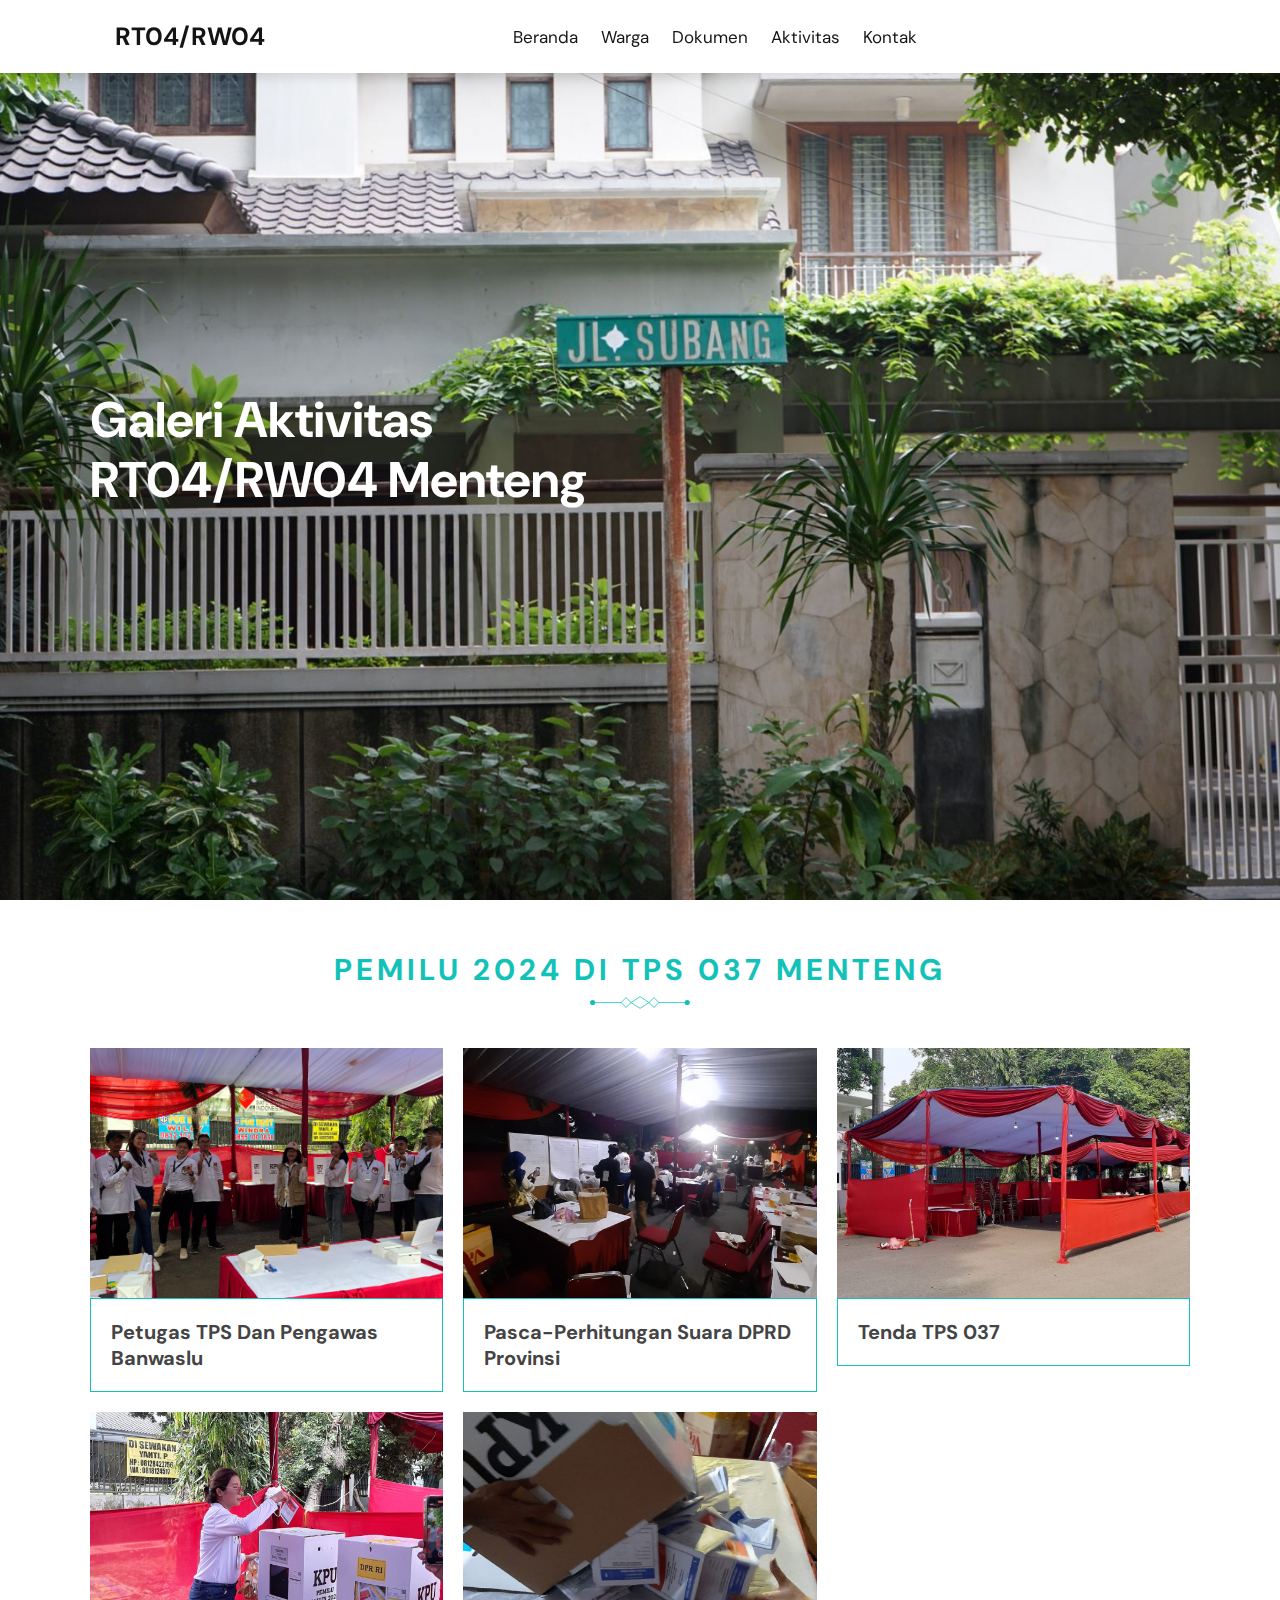
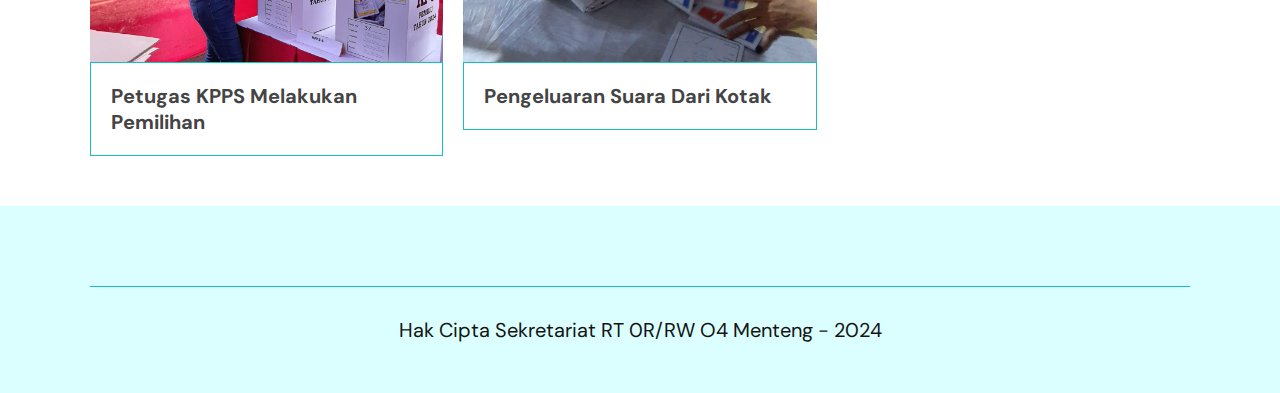
==== Aktivitas.html @ 9d1a93c8 "first commit" ====
<!DOCTYPE html>
<html lang="en">
<head>
    <meta charset="UTF-8">
    <meta http-equiv="X-UA-Compatible" content="IE=edge">
    <meta name="viewport" content="width=device-width, initial-scale=1.0">
    <title>Document</title>
    <!-- font awesome cdn link  -->
    <link rel="stylesheet" href="https://cdnjs.cloudflare.com/ajax/libs/font-awesome/5.15.4/css/all.min.css">

    <link rel="stylesheet" href="https://unpkg.com/swiper/swiper-bundle.min.css" />
    <!-- custom css link -->
    <link rel="stylesheet" href="css/Aktivitas.css">

</head>
<body>
    
    <!-- header section starts -->

    <header class="header">

        <a href="#" class="logo">RT04/RW04</a>

        <nav class="navbar">
            <a href="index.html" class="hover-underline">Beranda</a>
            <a href="Warga.html" class="hover-underline">Warga</a>
            <a href="Dokumen.html" class="hover-underline">Dokumen</a>
            <a href="Aktivitas.html" class="hover-underline">Aktivitas</a>
            <a href="Kontak.html" class="hover-underline">Kontak</a>
        </nav>

        <div class="icons">
            <!-- <div id="login-btn" class="fas fa-user"></div> -->
            <div id="menu-btn" class="fas fa-bars"></div>
        </div>

        <!-- login form -->

        <!-- <form action="" class="login-form">
            <h3>login form</h3>
            <input type="email" placeholder="enter your email" class="box">
            <input type="password" placeholder="enter your password" class="box">
            <div class="remember">
                <input type="checkbox" name="" id="remember">
                <label for="remember-me">remember me</label>
            </div>
            <a href="#" class="btn">
                <span class="text text-1">login now</span>
                <span class="text text-2" aria-hidden="true">login now</span>
            </a>
        </form> -->

    </header>

    <!-- header section ends -->

    <!-- home section starts-->

    <section class="home" id="home">

        <div class="content">
            <h3>Galeri Aktivitas RT04/RW04 Menteng</h3>
            <!-- <p>Selamat datang di Website Resmi RT 04/RW 04, Kelurahan Menteng, Kecamatan Menteng, Jakarta Pusat.</p> -->
            <!-- <a href="#" class="btn">
                <span class="text text-1">learn more</span>
                <span class="text text-2" aria-hidden="true">learn more</span>
            </a>     -->
        </div>

    </section>

    <!-- home section ends -->

    <!-- about section starts -->

    <!-- <section class="about" id="about">

        <h1 class="heading">Pemilu 2024 di TPS 037 Menteng</h1>

        <div class="container">

            <figure class="about-image">
                <img src="images/Pemilu2.jpg" alt="" height="500" width="100">
                <img src="images/fotopemilu2024-2.jpg" alt="" height="500"  >
            </figure>



            <div class="about-content">
                <img src="images/fotopemilu2024-3.jpg" alt="" height="500">
                <img src="images/fotopemilu2024.jpg" alt="" height="500">
            </div>

        </div>

    </section> -->

    <!-- about section ends -->

    <!-- subjects section starts -->

    <!-- <section class="subjects">

        <h1 class="heading">our popular subjects</h1>

        <div class="box-container">

            <div class="box">
                <img src="images/subject-1.png" alt="">
                <h3>development</h3>
                <p>fun & challenging</p>
            </div>

            <div class="box">
                <img src="images/subject-2.png" alt="">
                <h3>mathematics</h3>
                <p>fun & challenging</p>
            </div>

            <div class="box">
                <img src="images/subject-3.png" alt="">
                <h3>graphic designing</h3>
                <p>fun & challenging</p>
            </div>

            <div class="box">
                <img src="images/subject-4.png" alt="">
                <h3>engineering</h3>
                <p>fun & challenging</p>
            </div>

        </div>

    </section> -->

    <!-- subject section ends -->

    <!-- courses section starts -->

    <section class="courses" id="courses">

        <h1 class="heading">Pemilu 2024 di TPS 037 Menteng</h1>

        <div class="box-container">

            <div class="box">
                <div class="image shine">
                    <img src="images/Pemilu2.jpg" alt="">
                    <!-- <h3>basic</h3> -->
                </div>
                <div class="content">
                    <!-- <h4>$49.99</h4>
                    <p>updated 25/09/2021</p> -->
                    <h3>Petugas TPS dan Pengawas Banwaslu</h3>
                    <!-- <div class="stars">
                        <i class="fas fa-star"></i>
                        <i class="fas fa-star"></i>
                        <i class="fas fa-star"></i>
                        <i class="fas fa-star"></i>
                        <i class="fas fa-star-half-alt"></i>
                        <span>(785)</span>
                    </div> -->
                    <!-- <div class="icons">
                        <span><i class="far fa-bookmark"></i> 15 lessons</span>
                        <span><i class="far fa-clock"></i> 8h 25m 9s</span>
                    </div> -->
                </div>
            </div>

            <div class="box">
                <div class="image shine">
                    <img src="images/fotopemilu2024-3.jpg" alt="">
                    <!-- <h3>basic</h3> -->
                </div>
                <div class="content">
                    <!-- <h4>$49.99</h4>
                    <p>updated 25/09/2021</p> -->
                    <h3>Pasca-Perhitungan Suara DPRD Provinsi</h3>
                    <!-- <div class="stars">
                        <i class="fas fa-star"></i>
                        <i class="fas fa-star"></i>
                        <i class="fas fa-star"></i>
                        <i class="fas fa-star"></i>
                        <i class="fas fa-star-half-alt"></i>
                        <span>(785)</span>
                    </div> -->
                    <!-- <div class="icons">
                        <span><i class="far fa-bookmark"></i> 15 lessons</span>
                        <span><i class="far fa-clock"></i> 8h 25m 9s</span>
                    </div> -->
                </div>
            </div>

            <div class="box">
                <div class="image shine">
                    <img src="images/fotopemilu2024-2.jpg" alt="">
                    <!-- <h3>basic</h3> -->
                </div>
                <div class="content">
                    <!-- <h4>$49.99</h4>
                    <p>updated 25/09/2021</p> -->
                    <h3>Tenda TPS 037</h3>
                    <!-- <div class="stars">
                        <i class="fas fa-star"></i>
                        <i class="fas fa-star"></i>
                        <i class="fas fa-star"></i>
                        <i class="fas fa-star"></i>
                        <i class="fas fa-star-half-alt"></i>
                        <span>(785)</span>
                    </div>
                    <div class="icons">
                        <span><i class="far fa-bookmark"></i> 15 lessons</span>
                        <span><i class="far fa-clock"></i> 8h 25m 9s</span>
                    </div> -->
                </div>
            </div>

            <div class="box">
                <div class="image shine">
                    <img src="images/fotopemilu2024.jpg" alt="">
                    <!-- <h3>basic</h3> -->
                </div>
                <div class="content">
                    <!-- <h4>$49.99</h4>
                    <p>updated 25/09/2021</p> -->
                    <h3>Petugas KPPS melakukan pemilihan</h3>
                    <!-- <div class="stars">
                        <i class="fas fa-star"></i>
                        <i class="fas fa-star"></i>
                        <i class="fas fa-star"></i>
                        <i class="fas fa-star"></i>
                        <i class="fas fa-star-half-alt"></i>
                        <span>(785)</span>
                    </div>
                    <div class="icons">
                        <span><i class="far fa-bookmark"></i> 15 lessons</span>
                        <span><i class="far fa-clock"></i> 8h 25m 9s</span>
                    </div> -->
                </div>
            </div>

            <div class="box">
                <div class="image shine">
                    <img src="images/fotopemilu2024-4.jpg" alt="">
                    <!-- <h3>basic</h3> -->
                </div>
                <div class="content">
                    <!-- <h4>$49.99</h4>
                    <p>updated 25/09/2021</p> -->
                    <h3>Pengeluaran suara dari kotak</h3>
                    <!-- <div class="stars">
                        <i class="fas fa-star"></i>
                        <i class="fas fa-star"></i>
                        <i class="fas fa-star"></i>
                        <i class="fas fa-star"></i>
                        <i class="fas fa-star-half-alt"></i>
                        <span>(785)</span>
                    </div>
                    <div class="icons">
                        <span><i class="far fa-bookmark"></i> 15 lessons</span>
                        <span><i class="far fa-clock"></i> 8h 25m 9s</span>
                    </div> -->
                </div>
            </div>

            <!-- <div class="box">
                <div class="image shine">
                    <img src="images/course-6.jpg" alt="">
                    <h3>basic</h3>
                </div>
                <div class="content">
                    <h4>$49.99</h4>
                    <p>updated 25/09/2021</p>
                    <h3>frontend development</h3>
                    <div class="stars">
                        <i class="fas fa-star"></i>
                        <i class="fas fa-star"></i>
                        <i class="fas fa-star"></i>
                        <i class="fas fa-star"></i>
                        <i class="fas fa-star-half-alt"></i>
                        <span>(785)</span>
                    </div>
                    <div class="icons">
                        <span><i class="far fa-bookmark"></i> 15 lessons</span>
                        <span><i class="far fa-clock"></i> 8h 25m 9s</span>
                    </div>
                </div>
            </div> -->

        </div>

    </section>

    <!-- courses section ends -->

    <!-- teacher section starts -->

    <!-- <section class="teacher" id="teacher">

        <h1 class="heading">our expert teacher</h1>

        <div class="box-container">

            <div class="box">
                <div class="image">
                    <img src="images/teacher-1.png" alt="">
                    <div class="share">
                        <a href="#" class="fab fa-facebook-f"></a>
                        <a href="#" class="fab fa-twitter"></a>
                        <a href="#" class="fab fa-instagram"></a>
                    </div>
                </div>
                <div class="content">
                    <h3>john deo</h3>
                    <span>instructor</span>
                </div>
            </div>

            <div class="box">
                <div class="image">
                    <img src="images/teacher-2.png" alt="">
                    <div class="share">
                        <a href="#" class="fab fa-facebook-f"></a>
                        <a href="#" class="fab fa-twitter"></a>
                        <a href="#" class="fab fa-instagram"></a>
                    </div>
                </div>
                <div class="content">
                    <h3>john deo</h3>
                    <span>instructor</span>
                </div>
            </div>

            <div class="box">
                <div class="image">
                    <img src="images/teacher-3.png" alt="">
                    <div class="share">
                        <a href="#" class="fab fa-facebook-f"></a>
                        <a href="#" class="fab fa-twitter"></a>
                        <a href="#" class="fab fa-instagram"></a>
                    </div>
                </div>
                <div class="content">
                    <h3>john deo</h3>
                    <span>instructor</span>
                </div>
            </div>

            <div class="box">
                <div class="image">
                    <img src="images/teacher-4.png" alt="">
                    <div class="share">
                        <a href="#" class="fab fa-facebook-f"></a>
                        <a href="#" class="fab fa-twitter"></a>
                        <a href="#" class="fab fa-instagram"></a>
                    </div>
                </div>
                <div class="content">
                    <h3>john deo</h3>
                    <span>instructor</span>
                </div>
            </div>

        </div>

    </section> -->

    <!-- teacher section ends -->

    <!-- review section starts -->

    <!-- <section class="review" id="review">

        <h1 class="heading">our students review</h1>

        <div class="swiper review-slider">

            <div class="swiper-wrapper">

                <div class="swiper-slide slide">
                    <p>Lorem ipsum dolor sit amet, consectetur adipisicing elit. Praesentium laudantium distinctio dolore molestias facilis velit pariatur maiores debitis inventore.</p>
                    <div class="wrapper">
                        <div class="separator"></div>
                        <div class="separator"></div>
                        <div class="separator"></div>
                        <div class="separator"></div>
                        <div class="separator"></div>
                    </div>
                    <i class="fas fa-quote-right"></i>
                    <div class="user">
                        <img src="images/review-1.png" alt="">
                        <div class="user-info">
                            <h3>john deo</h3>
                            <div class="stars">
                                <i class="fas fa-star"></i>
                                <i class="fas fa-star"></i>
                                <i class="fas fa-star"></i>
                                <i class="fas fa-star"></i>
                                <i class="fas fa-star-half-alt"></i>
                            </div>
                        </div>
                    </div>
                </div>

                <div class="swiper-slide slide">
                    <p>Lorem ipsum dolor sit amet, consectetur adipisicing elit. Praesentium laudantium distinctio dolore molestias facilis velit pariatur maiores debitis inventore.</p>
                    <div class="wrapper">
                        <div class="separator"></div>
                        <div class="separator"></div>
                        <div class="separator"></div>
                        <div class="separator"></div>
                        <div class="separator"></div>
                    </div>
                    <i class="fas fa-quote-right"></i>
                    <div class="user">
                        <img src="images/review-2.png" alt="">
                        <div class="user-info">
                            <h3>john deo</h3>
                            <div class="stars">
                                <i class="fas fa-star"></i>
                                <i class="fas fa-star"></i>
                                <i class="fas fa-star"></i>
                                <i class="fas fa-star"></i>
                                <i class="fas fa-star-half-alt"></i>
                            </div>
                        </div>
                    </div>
                </div>

                <div class="swiper-slide slide">
                    <p>Lorem ipsum dolor sit amet, consectetur adipisicing elit. Praesentium laudantium distinctio dolore molestias facilis velit pariatur maiores debitis inventore.</p>
                    <div class="wrapper">
                        <div class="separator"></div>
                        <div class="separator"></div>
                        <div class="separator"></div>
                        <div class="separator"></div>
                        <div class="separator"></div>
                    </div>
                    <i class="fas fa-quote-right"></i>
                    <div class="user">
                        <img src="images/review-3.png" alt="">
                        <div class="user-info">
                            <h3>john deo</h3>
                            <div class="stars">
                                <i class="fas fa-star"></i>
                                <i class="fas fa-star"></i>
                                <i class="fas fa-star"></i>
                                <i class="fas fa-star"></i>
                                <i class="fas fa-star-half-alt"></i>
                            </div>
                        </div>
                    </div>
                </div>

                <div class="swiper-slide slide">
                    <p>Lorem ipsum dolor sit amet, consectetur adipisicing elit. Praesentium laudantium distinctio dolore molestias facilis velit pariatur maiores debitis inventore.</p>
                    <div class="wrapper">
                        <div class="separator"></div>
                        <div class="separator"></div>
                        <div class="separator"></div>
                        <div class="separator"></div>
                        <div class="separator"></div>
                    </div>
                    <i class="fas fa-quote-right"></i>
                    <div class="user">
                        <img src="images/review-4.png" alt="">
                        <div class="user-info">
                            <h3>john deo</h3>
                            <div class="stars">
                                <i class="fas fa-star"></i>
                                <i class="fas fa-star"></i>
                                <i class="fas fa-star"></i>
                                <i class="fas fa-star"></i>
                                <i class="fas fa-star-half-alt"></i>
                            </div>
                        </div>
                    </div>
                </div>

                <div class="swiper-slide slide">
                    <p>Lorem ipsum dolor sit amet, consectetur adipisicing elit. Praesentium laudantium distinctio dolore molestias facilis velit pariatur maiores debitis inventore.</p>
                    <div class="wrapper">
                        <div class="separator"></div>
                        <div class="separator"></div>
                        <div class="separator"></div>
                        <div class="separator"></div>
                        <div class="separator"></div>
                    </div>
                    <i class="fas fa-quote-right"></i>
                    <div class="user">
                        <img src="images/review-5.png" alt="">
                        <div class="user-info">
                            <h3>john deo</h3>
                            <div class="stars">
                                <i class="fas fa-star"></i>
                                <i class="fas fa-star"></i>
                                <i class="fas fa-star"></i>
                                <i class="fas fa-star"></i>
                                <i class="fas fa-star-half-alt"></i>
                            </div>
                        </div>
                    </div>
                </div>

                <div class="swiper-slide slide">
                    <p>Lorem ipsum dolor sit amet, consectetur adipisicing elit. Praesentium laudantium distinctio dolore molestias facilis velit pariatur maiores debitis inventore.</p>
                    <div class="wrapper">
                        <div class="separator"></div>
                        <div class="separator"></div>
                        <div class="separator"></div>
                        <div class="separator"></div>
                        <div class="separator"></div>
                    </div>
                    <i class="fas fa-quote-right"></i>
                    <div class="user">
                        <img src="images/review-6.png" alt="">
                        <div class="user-info">
                            <h3>john deo</h3>
                            <div class="stars">
                                <i class="fas fa-star"></i>
                                <i class="fas fa-star"></i>
                                <i class="fas fa-star"></i>
                                <i class="fas fa-star"></i>
                                <i class="fas fa-star-half-alt"></i>
                            </div>
                        </div>
                    </div>
                </div>

            </div>

        </div>

    </section> -->

    <!-- review section ends -->

    <!-- blog section starts -->

    <!-- <section class="blog" id="blog">

        <h1 class="heading">our blogs</h1>

        <div class="box-container">

            <div class="box">
                <div class="image shine">
                    <img src="images/blog-1.jpg" alt="">
                    <h3>09 dec 2022</h3>
                </div>
                <div class="content">
                    <div class="icons">
                        <a href="#"><i class="fas fa-user"></i>by admin</a>
                    </div>
                    <h3>we have best courses for you</h3>
                    <p>Lorem ipsum dolor sit amet consectetur adipisicing elit. Totam explicabo minus.</p>
                    <a href="#" class="btn">
                        <span class="text text-1">read more</span>
                        <span class="text text-2" aria-hidden="true">read more</span>
                    </a>
                </div>
            </div>

            <div class="box">
                <div class="image shine">
                    <img src="images/blog-2.jpg" alt="">
                    <h3>09 dec 2022</h3>
                </div>
                <div class="content">
                    <div class="icons">
                        <a href="#"><i class="fas fa-user"></i>by admin</a>
                    </div>
                    <h3>we have best courses for you</h3>
                    <p>Lorem ipsum dolor sit amet consectetur adipisicing elit. Totam explicabo minus.</p>
                    <a href="#" class="btn">
                        <span class="text text-1">read more</span>
                        <span class="text text-2" aria-hidden="true">read more</span>
                    </a>
                </div>
            </div>

            <div class="box">
                <div class="image shine">
                    <img src="images/blog-3.jpg" alt="">
                    <h3>09 dec 2022</h3>
                </div>
                <div class="content">
                    <div class="icons">
                        <a href="#"><i class="fas fa-user"></i>by admin</a>
                    </div>
                    <h3>we have best courses for you</h3>
                    <p>Lorem ipsum dolor sit amet consectetur adipisicing elit. Totam explicabo minus.</p>
                    <a href="#" class="btn">
                        <span class="text text-1">read more</span>
                        <span class="text text-2" aria-hidden="true">read more</span>
                    </a>
                </div>
            </div>

        </div>

    </section> -->

    <!-- blog section ends -->

    <!-- contact section starts -->

    <!-- <section class="contact" id="contact">

        <h1 class="heading">contact us</h1>

        <div class="row">
            <div class="image">
                <img src="images/contact.png" alt="">
            </div>
            <form action="">
                <h3>send us a message</h3>
                <input type="text" placeholder="name" class="box">
                <input type="email" placeholder="email" class="box">
                <input type="number" placeholder="phone number" class="box">
                <textarea placeholder="message" class="box" cols="30" rows="10"></textarea>
                <a href="#" class="btn">
                    <span class="text text-1">send message</span>
                    <span class="text text-2" aria-hidden="true">send message</span>
                </a>
            </form>
        </div>

    </section> -->

    <!-- contact section ends -->

    <!-- footer section stars -->

    <section class="footer">

        <!-- <div class="box-container">

            <div class="box">
                <h3>find us here</h3>
                <p>Lorem, ipsum dolor sit amet consectetur adipisicing elit. Illum beatae.</p>
                <div class="share">
                    <a href="#" class="fab fa-facebook-f"></a>
                    <a href="#" class="fab fa-twitter"></a>
                    <a href="#" class="fab fa-instagram"></a>
                    <a href="#" class="fab fa-linkedin"></a>
                </div>
            </div>

            <div class="box">
                <h3>contact us</h3>
                <p>+1234 587 1478</p>
                <a href="#" class="link">ninjashub4@gmail.com</a>
            </div>

            <div class="box">
                <h3>localization</h3>
                <p>230 points of the pines <br>
                colorado springs <br>
                united states</p>
            </div>

        </div> -->
        <div class="credit">Hak Cipta Sekretariat RT 0R/RW O4 Menteng - 2024</div>
    </section>

    <!-- footer section ends -->












    <script src="https://unpkg.com/swiper/swiper-bundle.min.js"></script>
    <!-- custom js -->
    <script src="js/script.js"></script>
</body>
</html>
---- css/Aktivitas.css ----
@import url("https://fonts.googleapis.com/css2?family=DM+Sans:wght@400;700&family=Forum&display=swap");

:root{
  --primary-color: #12c2b9;
  --secondary: #dbfffe;
  --black: #141414;
  --white: #fff;
  --box-shadow: 0 .5rem 1rem rgba(0, 0, 0, 0.1);
}

*{
  font-family: 'DM Sans', sans-serif;
  margin: 0; padding: 0;
  box-sizing: border-box;
  outline: none; border: none;
  text-decoration: none;
  text-transform: capitalize;
  transition: all .2s linear;
}

html{
  font-size: 62.5%;
  overflow-x: hidden;
  scroll-padding-top: 9rem;
  scroll-behavior: smooth;
}

html::-webkit-scrollbar{
  width: 1rem;
}

html::-webkit-scrollbar-track{
  background: transparent;
}

html::-webkit-scrollbar-thumb{
  background: var(--primary-color);
}

section{
  padding: 5rem 7%;
}

.heading{
  position: relative;
  color: var(--primary-color);
  font-size: 3rem;
  font-weight: 700;
  text-transform: uppercase;
  letter-spacing: .4rem;
  text-align: center;
  margin-bottom: 3rem;
}

.heading::after{
  content: url('../images/separator.svg');
  display: block;
  width: 10rem;
  margin-inline: auto;
  margin-top: -1rem;
}

.btn{
  position: relative;
  display: inline-block;
  margin-top: 1rem;
  color: var(--primary-color);
  font-size: 1.4rem;
  font-weight: 700;
  text-transform: uppercase;
  max-width: max-content;
  border: .1rem solid var(--primary-color);
  background: var(--secondary);
  padding: 1.2rem 4.5rem;
  overflow: hidden;
  z-index: 1;
  border-radius: .5rem;
}

.btn::before{
  content: "";
  position: absolute;
  bottom: 100%; left: 50%;
  transform: translateX(-50%);
  width: 200%; height: 200%;
  border-radius: 50%;
  background-color: var(--primary-color);
  transition: 500ms ease;
  z-index: -1;
}

.btn .text{
  transition: 250ms ease;
}

.btn .text-2{
  position: absolute;
  top: 100%; left: 50%;
  transform: translateX(-50%);
  min-width: max-content;
  color: var(--secondary);
}

.btn:is(:hover, :focus-visible)::before{
  bottom: -50%;
}

.btn:is(:hover, :focus-visible) .text-1{
  transform: translateY(-4rem);
}

.btn:is(:hover, :focus-visible) .text-2{
  top: 50%;
  transform: translate(-50%, -50%);
}

.shine{
  position: relative;
}

.shine::after{
  content: "";
  position: absolute;
  top: 0; left: 0; 
  width: 50%;
  height: 100%;
  background-image: linear-gradient(to right, transparent 0%, #fff6 100%);
  transform: skewX(-0.08turn) translateX(-180%);
}

.shine:is(:hover, :focus-within)::after{
  transform: skewX(-0.08turn) translateX(275%);
  transition: 1000ms ease;
}

/* header */

.header{
  position: fixed;
  top: 0; left: 0; right: 0;
  z-index: 1000;
  background: var(--white);
  box-shadow: var(--box-shadow);
  display: flex;
  justify-content: space-between;
  align-items: center;
  padding: 2rem 9%;
}

.header .logo{
  font-size: 2.5rem;
  font-weight: bolder;
  color: var(--black);
}

.header .logo i{
  color: var(--primary-color);
  padding-right: .5rem;
}

.header .navbar a{
  font-size: 1.7rem;
  color: var(--black);
  margin: 0 1rem;
  padding-block: 1rem;
}

.header .navbar a:hover{
  color: var(--primary-color);
}

.header .navbar .hover-underline{
  position: relative;
  max-width: max-content;
}

.header .navbar .hover-underline::after{
  content: '';
  position: absolute;
  left: 0; bottom: 0;
  width: 100%;
  height: .5rem;
  border-block: .1rem solid var(--primary-color);
  transform: scaleX(0.2);
  opacity: 0;
  transition: 500ms ease;
}

.header .navbar .hover-underline:is(:hover, :focus-visible)::after{
  transform: scaleX(1);
  opacity: 1;
}

.header .icons div{
  font-size: 2.5rem;
  margin-left: 1.7rem;
  color: var(--black);
  cursor: pointer;
}

.header .icons div:hover{
  color: var(--primary-color);
}

#menu-btn{
  display: none;
}

.header .login-form{
  position: absolute;
  top: 115%; right: -105%;
  background: var(--white);
  box-shadow: .5rem;
  width: 35rem;
  box-shadow: var(--box-shadow);
  padding: 2rem;
}

.header .login-form.active{
  right: 2rem;
  transition: .4s linear;
}

.header .login-form h3{
  font-size: 2.2rem;
  color: var(--black);
  text-align: center;
  margin-bottom: .7rem;
}

.header .login-form .box{
  font-size: 1.5rem;
  margin: .7rem 0;
  border: .1rem solid rgba(0, 0, 0, 0.1);
  padding: 1rem 1.2rem;
  color: var(--black);
  text-transform: none;
  width: 100%;
}

.header .login-form .remember{
  display: flex;
  align-items: center;
  gap: .5rem;
  margin: .7rem 0;
}

.header .login-form .remember label{
  font-size: 1.5rem;
  color: var(--black);
  cursor: pointer;
}

/* home */

.home{
  min-height: 100vh;
  display: flex;
  align-items: center;
  background: url(../images/Fotosubang4.jpg) no-repeat;
  background-size: cover;
  background-position: center;
}

.home .content{
  max-width: 50rem;
}

.home .content h3{
  font-size: 5rem;
  color: var(--white);
  line-height: 1.2;
}

.home .content p{
  font-size: 1.5rem;
  line-height: 2;
  color: var(--white);
  padding: 1rem 0;
}

/* ends */

/* about */

.about .container{
  display: flex;
  flex-wrap: wrap;
}

.about .container .about-image{
  position: relative;
  flex: 1 1 40rem;
}

.about .container .about-image img{
  width: 80%;
}

.about .container .about-image .about-img{
  position: absolute;
  bottom: -10rem;
  right: -1rem;
  width: 25rem;
  padding-block: 5rem;
}

.about .container .about-content{
  flex: 1 1 50rem;
  padding-left: 6rem;
  padding-top: 8rem;
}

.about .container .about-content h3{
  font-size: 3rem;
  color: var(--primary-color);
}

.about .container .about-content p{
  font-size: 1.6rem;
  color: #444;
  padding: 1rem 0;
  line-height: 1.8;
}

/* ends */

/* subjects */

.subjects .box-container{
  display: grid;
  grid-template-columns: repeat(auto-fit, minmax(25rem, 1fr));
  gap: 2rem;
}

.subjects .box-container .box{
  padding: 3rem 2rem;
  text-align: center;
  border: .1rem solid var(--primary-color);
  background: var(--secondary);
  cursor: pointer;
}

.subjects .box-container .box:hover{
  background: var(--primary-color);
}

.subjects .box-container .box img{
  height: 10rem;
  margin-bottom: .7rem;
}

.subjects .box-container .box h3{
  font-size: 1.7rem;
  color: #444;
  padding: .5rem 0;
  text-transform: capitalize;
}

.subjects .box-container .box:hover h3{
  color: #fff;
}

.subjects .box-container .box p{
  font-size: 1.5rem;
  line-height: 2;
  color: #777;
}

.subjects .box-container .box:hover p{
  color: #eee;
}

/* end */

/* courses */

.courses .box-container{
  display: grid;
  grid-template-columns: repeat(auto-fit, minmax(30rem, 1fr));
  gap: 2rem;
}

.courses .box-container .box .image{
  height: 25rem;
  overflow: hidden;
  position: relative;
}

.courses .box-container .box .image img{
  height: 100%;
  width: 100%;
  object-fit: cover;
}

.courses .box-container .box:hover .image img{
  transform: scale(1.1);
}

.courses .box-container .box .image h3{
  font-size: 1.5rem;
  color: #444;
  position: absolute;
  top: 1rem; left: 1rem;
  padding: .5rem 1.5rem;
  background: var(--white);
}

.courses .box-container .box .content{
  padding: 2rem;
  position: relative;
  border: 0.1rem solid var(--primary-color);
}

.courses .box-container .box .content h4{
  position: absolute;
  background: var(--primary-color);
  color: var(--secondary);
  top: -3rem; right: 1.5rem;
  width: 6rem; 
  height: 6rem;
  line-height: 6rem;
  text-align: center;
  font-size: 1.4rem;
  border-radius: 50%;
}

.courses .box-container .box .content p{
  font-size: 1.4rem;
  color: #444;
  line-height: 2;
}

.courses .box-container .box .content h3{
  font-size: 2rem;
  color: #444;
}

.courses .box-container .box .content .stars{
  padding: 1rem 0;
}

.courses .box-container .box .content .stars i{
  font-size: 1.7rem;
  color: var(--primary-color);
}

.courses .box-container .box .content .stars span{
  font-size: 1.4rem;
  color: #777;
  margin-left: .5rem;
}

.courses .box-container .box .content .icons{
  display: flex;
  justify-content: space-between;
  align-items: center;
  margin-top: 2rem;
  padding-top: 2rem;
  border-top: 0.1rem solid var(--primary-color);
}

.courses .box-container .box .content .icons span{
  font-size: 1.5rem;
  color: #444;
}

.courses .box-container .box .content .icons span i{
  color: var(--primary-color);
  padding-right: .5rem;
}

/* ends */

/* teacher */

.teacher .box-container{
  display: grid;
  grid-template-columns: repeat(auto-fit, minmax(25rem, 1fr));
  gap: 2rem;
}

.teacher .box-container .box{
  background: var(--white);
  box-shadow: var(--box-shadow);
  border-radius: .5rem;
  position: relative;
  overflow: hidden;
  text-align: center;
}

.teacher .box-container .box .image{
  position: relative;
  overflow: hidden;
}

.teacher .box-container .box .image img{
  background: var(--secondary);
  width: 100%;
}

.teacher .box-container .box:hover .image .share{
  bottom: 0;
}

.teacher .box-container .box .image .share{
  position: absolute;
  bottom: -10rem; 
  left: 0; right: 0;
  padding: 2rem;
}

.teacher .box-container .box .image .share a{
  height: 4rem;
  width: 4rem;
  line-height: 4rem;
  font-size: 2rem;
  margin: 0 1rem;
  color: var(--secondary);
  background: var(--primary-color);
  border-radius: .5rem;
}

.teacher .box-container .box .image .share a:hover{
  color: var(--primary-color);
  background: var(--secondary);
}

.teacher .box-container .box .content{
  padding: 2rem;
  padding-top: 1rem;
  align-items: center;
}

.teacher .box-container .box .content h3{
  font-size: 2rem;
  color: var(--black);
}

.teacher .box-container .box .content span{
  font-size: 1.5rem;
  line-height: 2;
  color: #777;
}

/* ends */

/* review */

.review .slide{
  padding: 1.5rem;
  box-shadow: var(--box-shadow);
  border: 0.1rem solid rgba(0, 0, 0, 0.1);
  border-radius: 2rem;
  position: relative;
}

.review .slide p{
  font-size: 1.5rem;
  text-align: center;
  padding-bottom: .5rem;
  line-height: 1.8;
  color: #444;
}

.review .slide .wrapper{
  display: flex;
  justify-content: center;
  gap: .3rem;
}

.review .slide .wrapper .separator{
  width: .8rem;
  height: .8rem;
  border: .1rem solid var(--primary-color);
  transform: rotate(45deg);
  animation: rotate360 15s linear infinite;
}

@keyframes rotate360{
  0%{
    transform: rotate(0);
  }
  100%{
    transform: rotate(1turn);
  }
}

.review .slide .fa-quote-right{
  position: absolute;
  bottom: 3rem; right: 3rem;
  font-size: 6rem;
  color: var(--secondary);
}

.review .slide .user{
  display: flex;
  align-items: center;
  gap: 1.5rem;
  padding: 1rem 1.5rem;
  border-radius: .5rem;
}

.review .slide .user img{
  height: 7rem;
  width: 7rem;
  border-radius: 15%;
  object-fit: cover;
  border: .1rem solid var(--primary-color);
  padding: .5rem;
}

.review .slide .user h3{
  font-size: 2rem;
  color: var(--black);
  padding-bottom: .5rem;
}

.review .slide .user .stars i{
  font-size: 1.3rem;
  color: var(--primary-color);
}

/* ends */

/* blog */

.blog .box-container{
  display: grid;
  grid-template-columns: repeat(auto-fit, minmax(30rem, 1fr));
  gap: 1.5rem;
}

.blog .box-container .box{
  box-shadow: var(--box-shadow);
  border-radius: 2rem;
}

.blog .box-container .box .image{
  height: 25rem;
  width: 100%;
  overflow: hidden;
  position: relative;
  border-radius: 2rem 2rem 0 0;
}

.blog .box-container .box .image img{
  height: 100%;
  width: 100%;
  object-fit: cover;
}

.blog .box-container .box:hover .image img{
  transform: scale(1.1);
}

.blog .box-container .box .image h3{
  font-size: 1.5rem;
  color: #444;
  position: absolute;
  top: 1.5rem; left: 1rem;
  padding: .5rem 1.5rem;
  background: var(--white);
  border-radius: 2rem 0 2rem 0;
}

.blog .box-container .box .content{
  padding: 2rem 2rem;
  background: var(--secondary);
  border-radius: 0 0 2rem 2rem;
}

.blog .box-container .box .content .icons{
  margin-bottom: 1rem;
  align-items: center;
}

.blog .box-container .box .content .icons a{
  font-size: 1.4rem;
  color: var(--primary-color);
}

.blog .box-container .box .content .icons a i{
  padding-right: .5rem;
}

.blog .box-container .box .content h3{
  font-size: 2.2rem;
  color: var(--black);
}

.blog .box-container .box .content p{
  font-size: 1.5rem;
  color: var(--black);
  line-height: 2;
  padding: 1rem 0;
}

/* ends */

/* contact */

.contact .row{
  display: flex;
  flex-wrap: wrap;
  align-items: center;
  gap: 2rem;
}

.contact .row .image{
  flex: 1 1 40rem;
}

.contact .row .image img{
  width: 100%;
}

.contact .row form{
  flex: 1 1 40rem;
  border: 0.1rem solid var(--primary-color);
  padding: 2rem;
}

.contact .row form h3{
  font-size: 2.5rem;
  color: #444;
  padding-bottom: 1rem;
}

.contact .row form .box{
  width: 100%;
  font-size: 1.6rem;
  padding: 1.2rem 1.4rem;
  border: .1rem solid var(--primary-color);
  margin: .7rem 0;
}

.contact .row form .box:focus{
  color: var(--primary-color);
}

.contact .row form textarea{
  height: 15rem;
  resize: none;
}

/* ends */

/* footer */

.footer{
  background: var(--secondary);
  text-align: center;
}

.footer .box-container{
  display: grid;
  grid-template-columns: repeat(auto-fit, minmax(25rem, 1fr));
  gap: 2rem;
}

.footer .box-container .box h3{
  font-size: 2.2rem;
  color: var(--primary-color);
  padding: 1rem 0;
}

.footer .box-container .box p{
  font-size: 1.5rem;
  color: var(--black);
  line-height: 2;
  padding: 1rem 0;
}

.footer .box-container .box .share{
  margin-top: 1rem;
}

.footer .box-container .box .share a{
  height: 4.5rem;
  width: 4.5rem;
  line-height: 4.5rem;
  border-radius: 10%;
  font-size: 1.7rem;
  border: .1rem solid var(--primary-color);
  color: var(--primary-color);
  margin-right: .3rem;
  text-align: center;
}

.footer .box-container .box .share a:hover{
  background: var(--primary-color);
  color: var(--white);
}

.footer .box-container .box .link{
  font-size: 1.7rem;
  line-height: 2;
  color: var(--black);
  padding: .5rem 0;
  display: block;
}

.footer .box-container .box .link:hover{
  color: var(--primary-color);
  text-decoration: underline;
}

.footer .credit{
  font-size: 2rem;
  margin-top: 3rem;
  padding-top: 3rem;
  text-align: center;
  color: var(--black);
  border-top: .1rem solid var(--primary-color);
}

.footer .credit span{
  color: var(--primary-color);
}

/* ends */

/* media queries */

@media (max-width:991px){

  html{
    font-size: 55%;
  }

  .header{
    padding: 2rem 4rem;
  }

  section{
    padding: 3rem 2rem;
  }

}

@media (max-width:768px){

  #menu-btn{
    display: inline-block;
  }

  .header .navbar{
    position: absolute;
    top: 110%; right: -110%;
    width: 30rem;
    box-shadow: var(--box-shadow);
    border-radius: .5rem;
    background: var(--white);
  }

  .header .navbar.active{
    right: 2rem;
    transition: .4s linear;
  }

  .header .navbar a{
    font-size: 2rem;
    margin: 1rem 2.5rem;
    display: block;
  }

  .home .content h3{
    font-size: 3rem;
  }

  .about .container .about-content{
    padding-left: 0;
  }

}

@media (max-width:450px){
  html{
    font-size: 50%;
  }
}
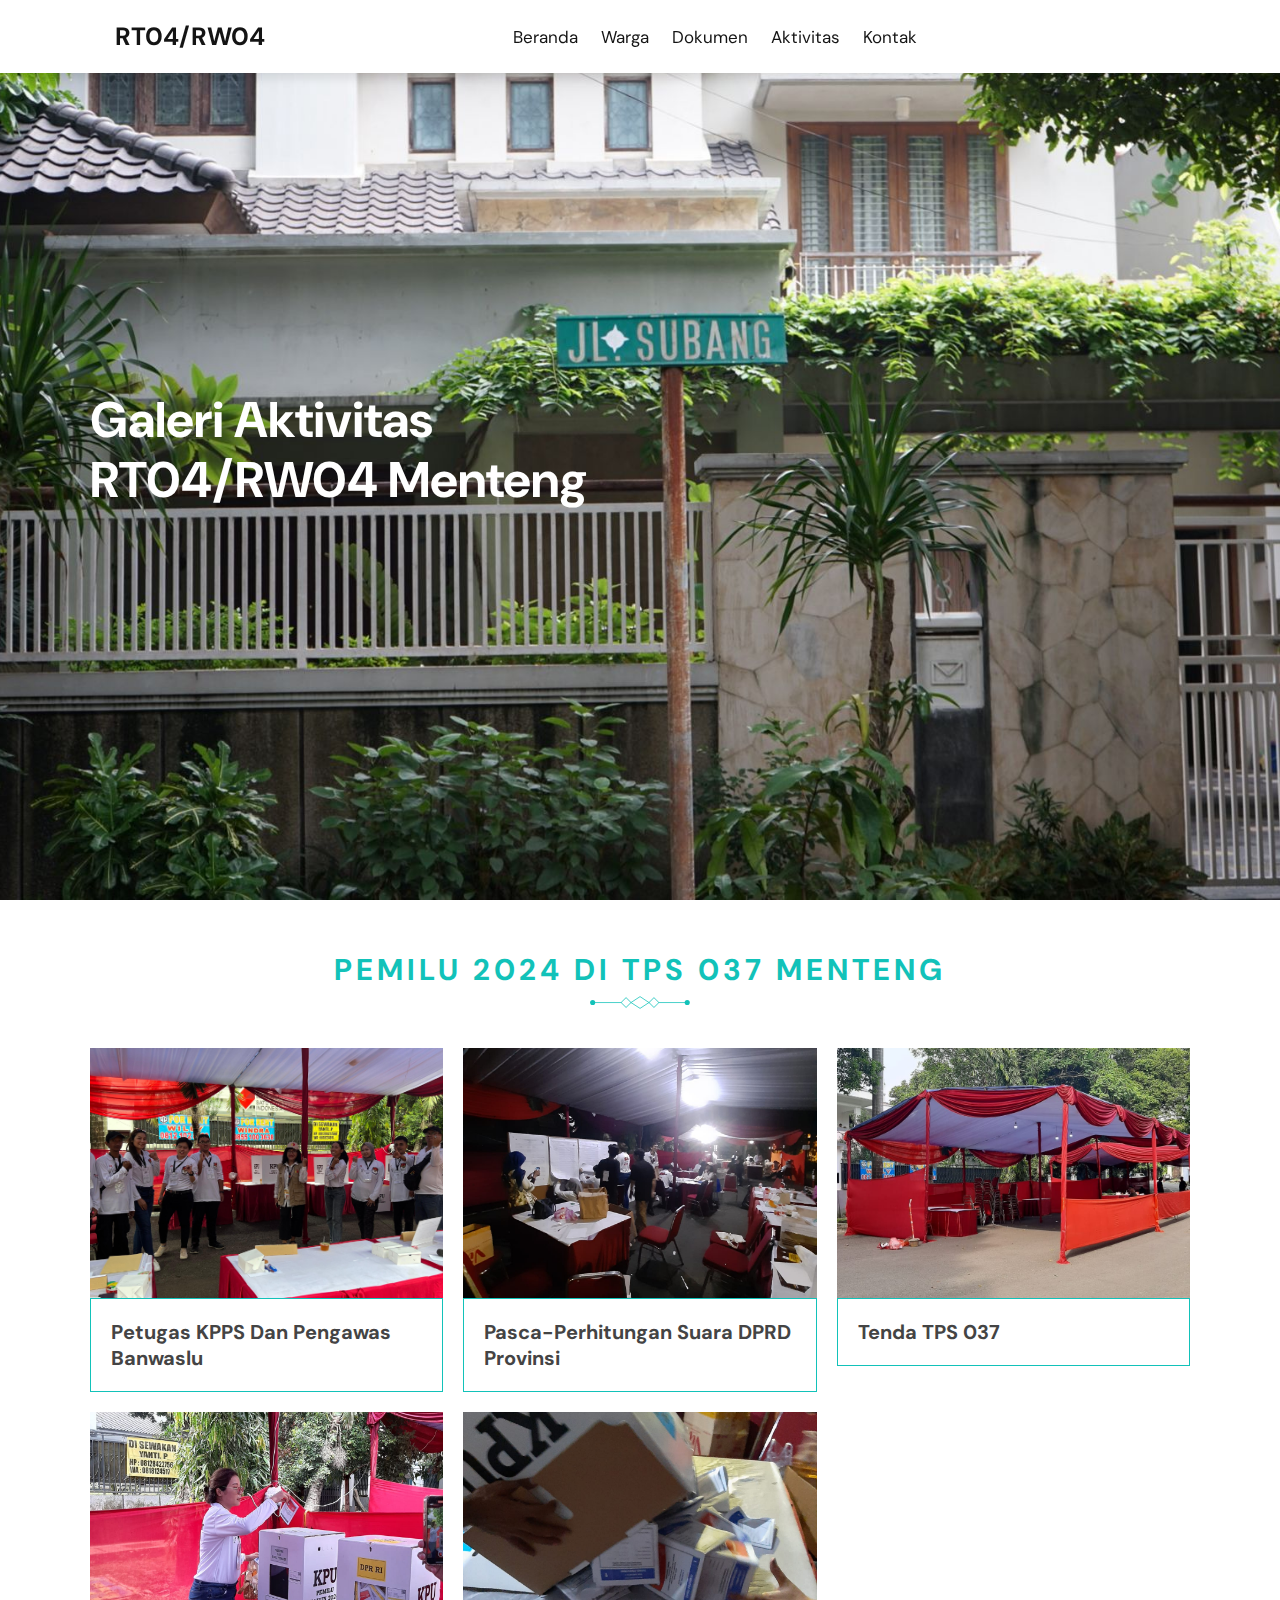
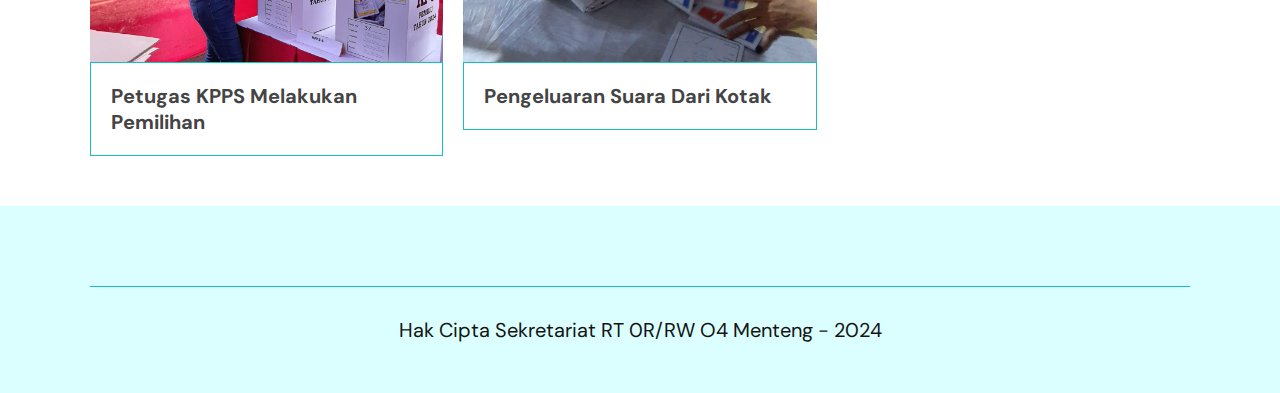
==== commit 6ec6bc79: "update1" ====
--- a/Aktivitas.html
+++ b/Aktivitas.html
@@ -151,7 +151,7 @@
                 <div class="content">
                     <!-- <h4>$49.99</h4>
                     <p>updated 25/09/2021</p> -->
-                    <h3>Petugas TPS dan Pengawas Banwaslu</h3>
+                    <h3>Petugas KPPS dan Pengawas Banwaslu</h3>
                     <!-- <div class="stars">
                         <i class="fas fa-star"></i>
                         <i class="fas fa-star"></i>
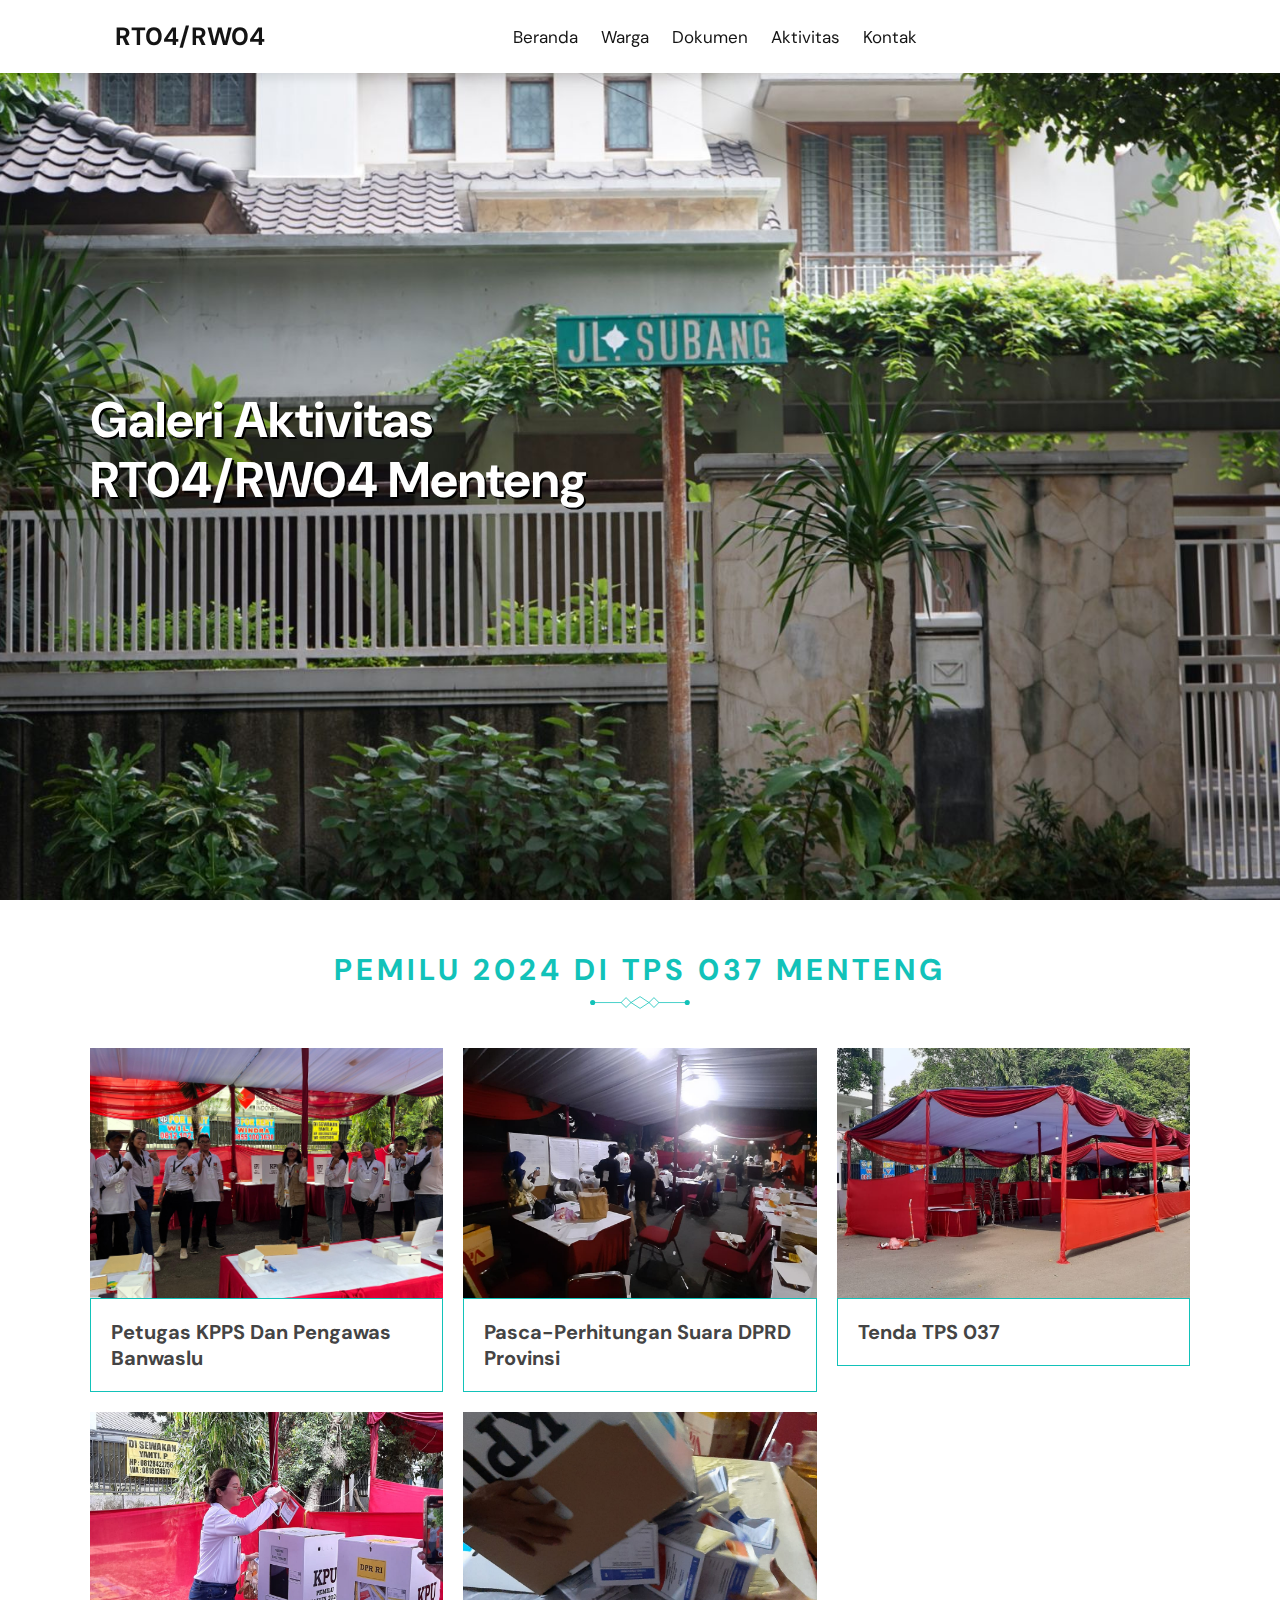
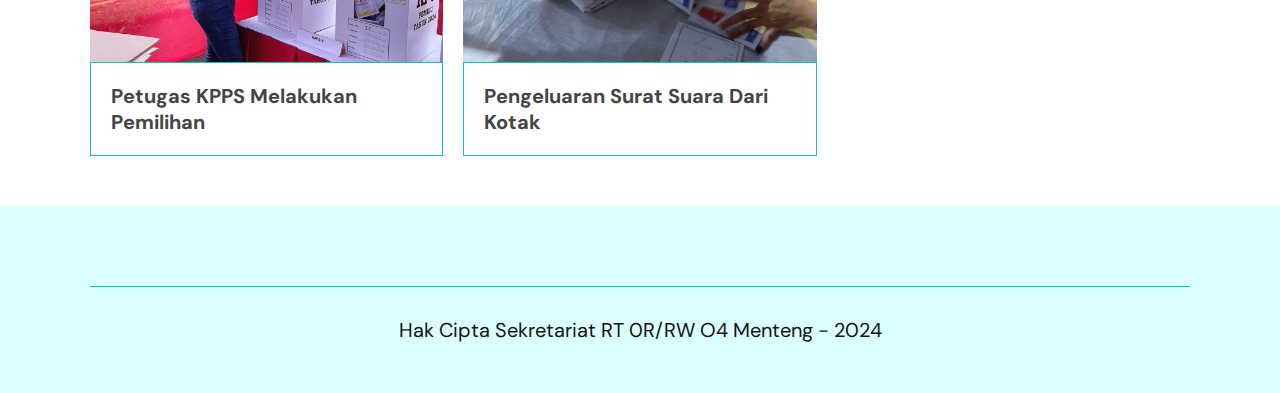
==== commit d6fe8427: "update2" ====
--- a/Aktivitas.html
+++ b/Aktivitas.html
@@ -247,7 +247,7 @@
                 <div class="content">
                     <!-- <h4>$49.99</h4>
                     <p>updated 25/09/2021</p> -->
-                    <h3>Pengeluaran suara dari kotak</h3>
+                    <h3>Pengeluaran surat suara dari kotak</h3>
                     <!-- <div class="stars">
                         <i class="fas fa-star"></i>
                         <i class="fas fa-star"></i>
--- a/css/Aktivitas.css
+++ b/css/Aktivitas.css
@@ -270,6 +270,7 @@
   font-size: 5rem;
   color: var(--white);
   line-height: 1.2;
+  text-shadow: 2px 2px black
 }
 
 .home .content p{
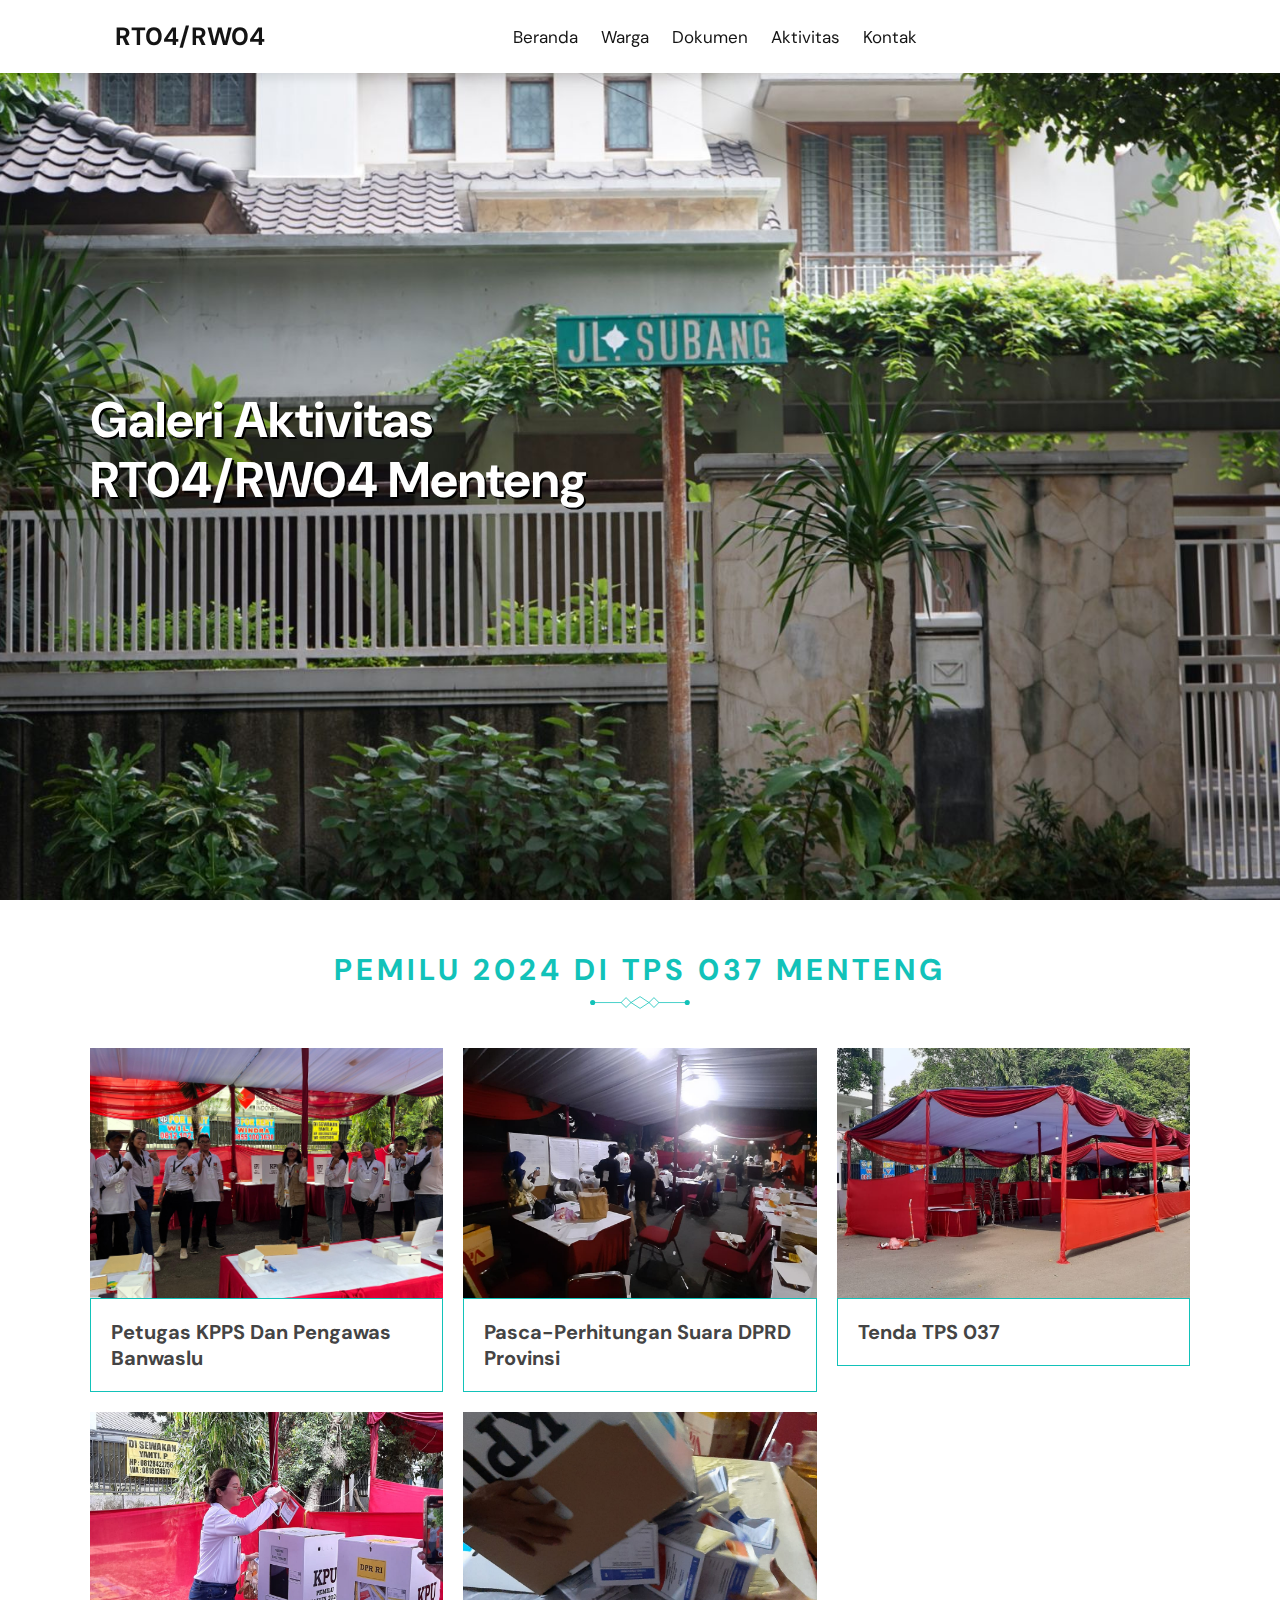
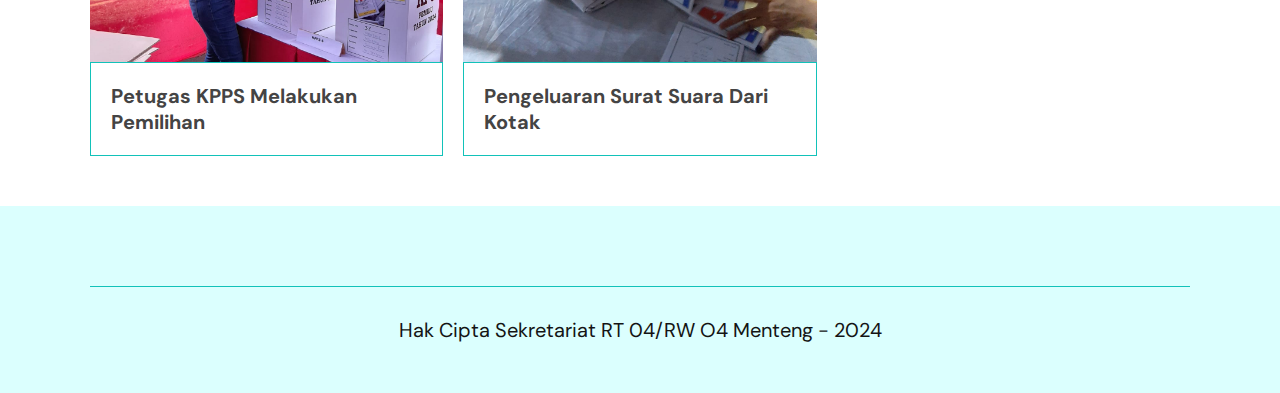
==== commit 522a6e7f: "update5" ====
--- a/Aktivitas.html
+++ b/Aktivitas.html
@@ -4,7 +4,7 @@
     <meta charset="UTF-8">
     <meta http-equiv="X-UA-Compatible" content="IE=edge">
     <meta name="viewport" content="width=device-width, initial-scale=1.0">
-    <title>Document</title>
+    <title>Aktivitas</title>
     <!-- font awesome cdn link  -->
     <link rel="stylesheet" href="https://cdnjs.cloudflare.com/ajax/libs/font-awesome/5.15.4/css/all.min.css">
 
@@ -661,7 +661,7 @@
             </div>
 
         </div> -->
-        <div class="credit">Hak Cipta Sekretariat RT 0R/RW O4 Menteng - 2024</div>
+        <div class="credit">Hak Cipta Sekretariat RT 04/RW O4 Menteng - 2024</div>
     </section>
 
     <!-- footer section ends -->
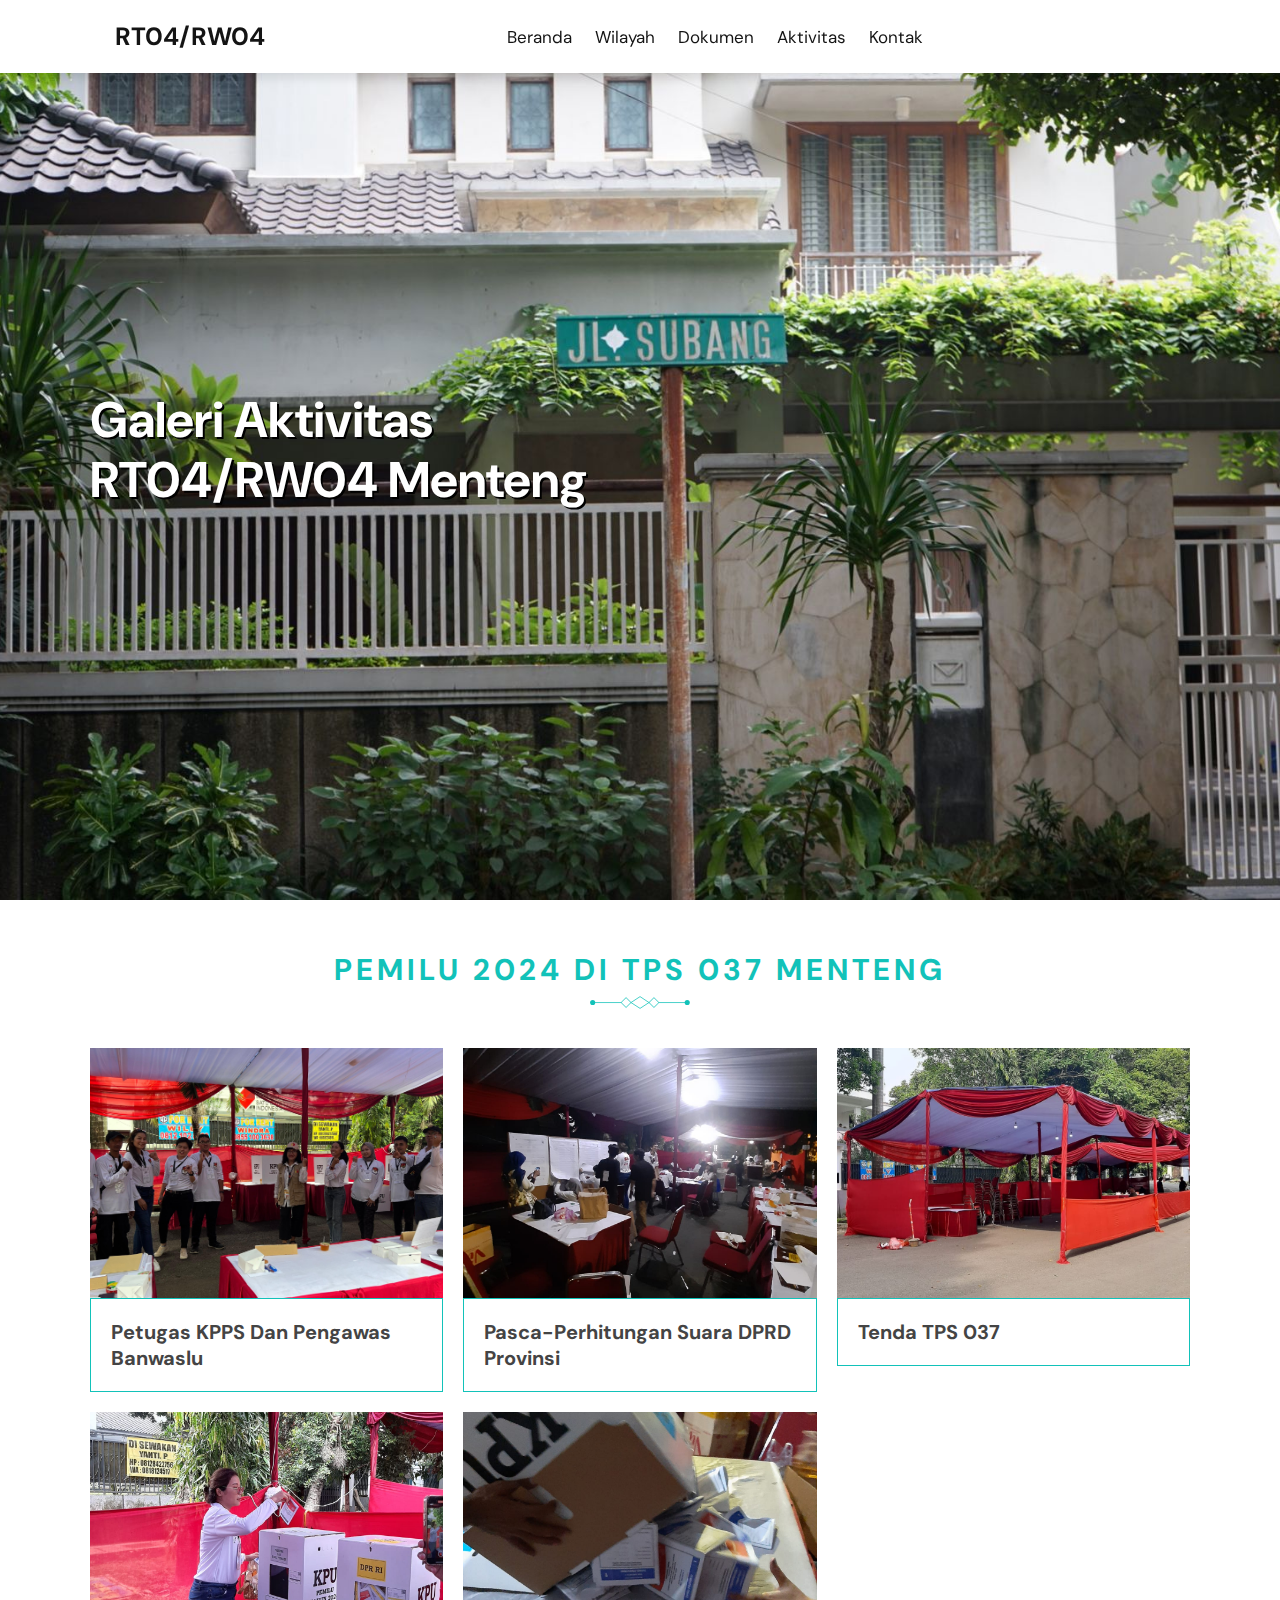
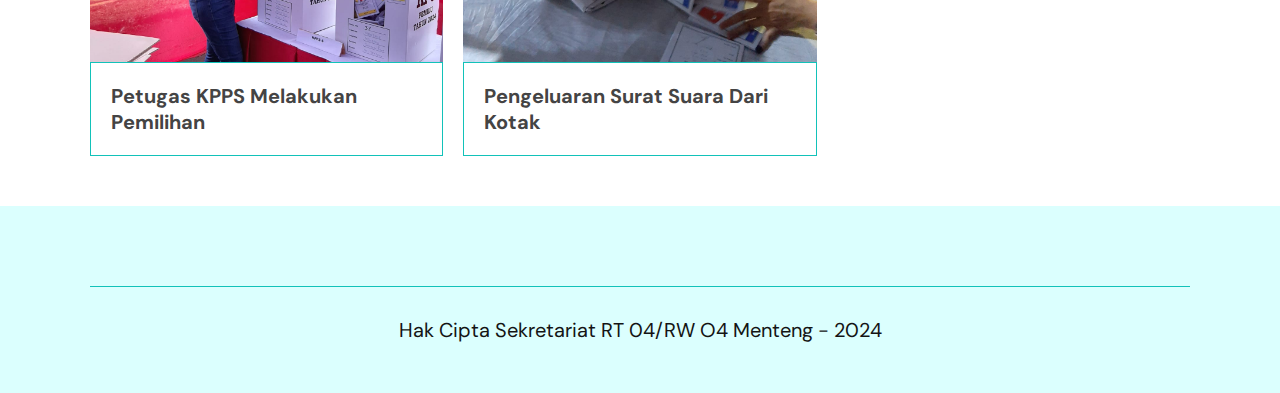
==== commit a7ecc429: "update6" ====
--- a/Aktivitas.html
+++ b/Aktivitas.html
@@ -23,7 +23,7 @@
 
         <nav class="navbar">
             <a href="index.html" class="hover-underline">Beranda</a>
-            <a href="Warga.html" class="hover-underline">Warga</a>
+            <a href="Wilayah.html" class="hover-underline">Wilayah</a>
             <a href="Dokumen.html" class="hover-underline">Dokumen</a>
             <a href="Aktivitas.html" class="hover-underline">Aktivitas</a>
             <a href="Kontak.html" class="hover-underline">Kontak</a>
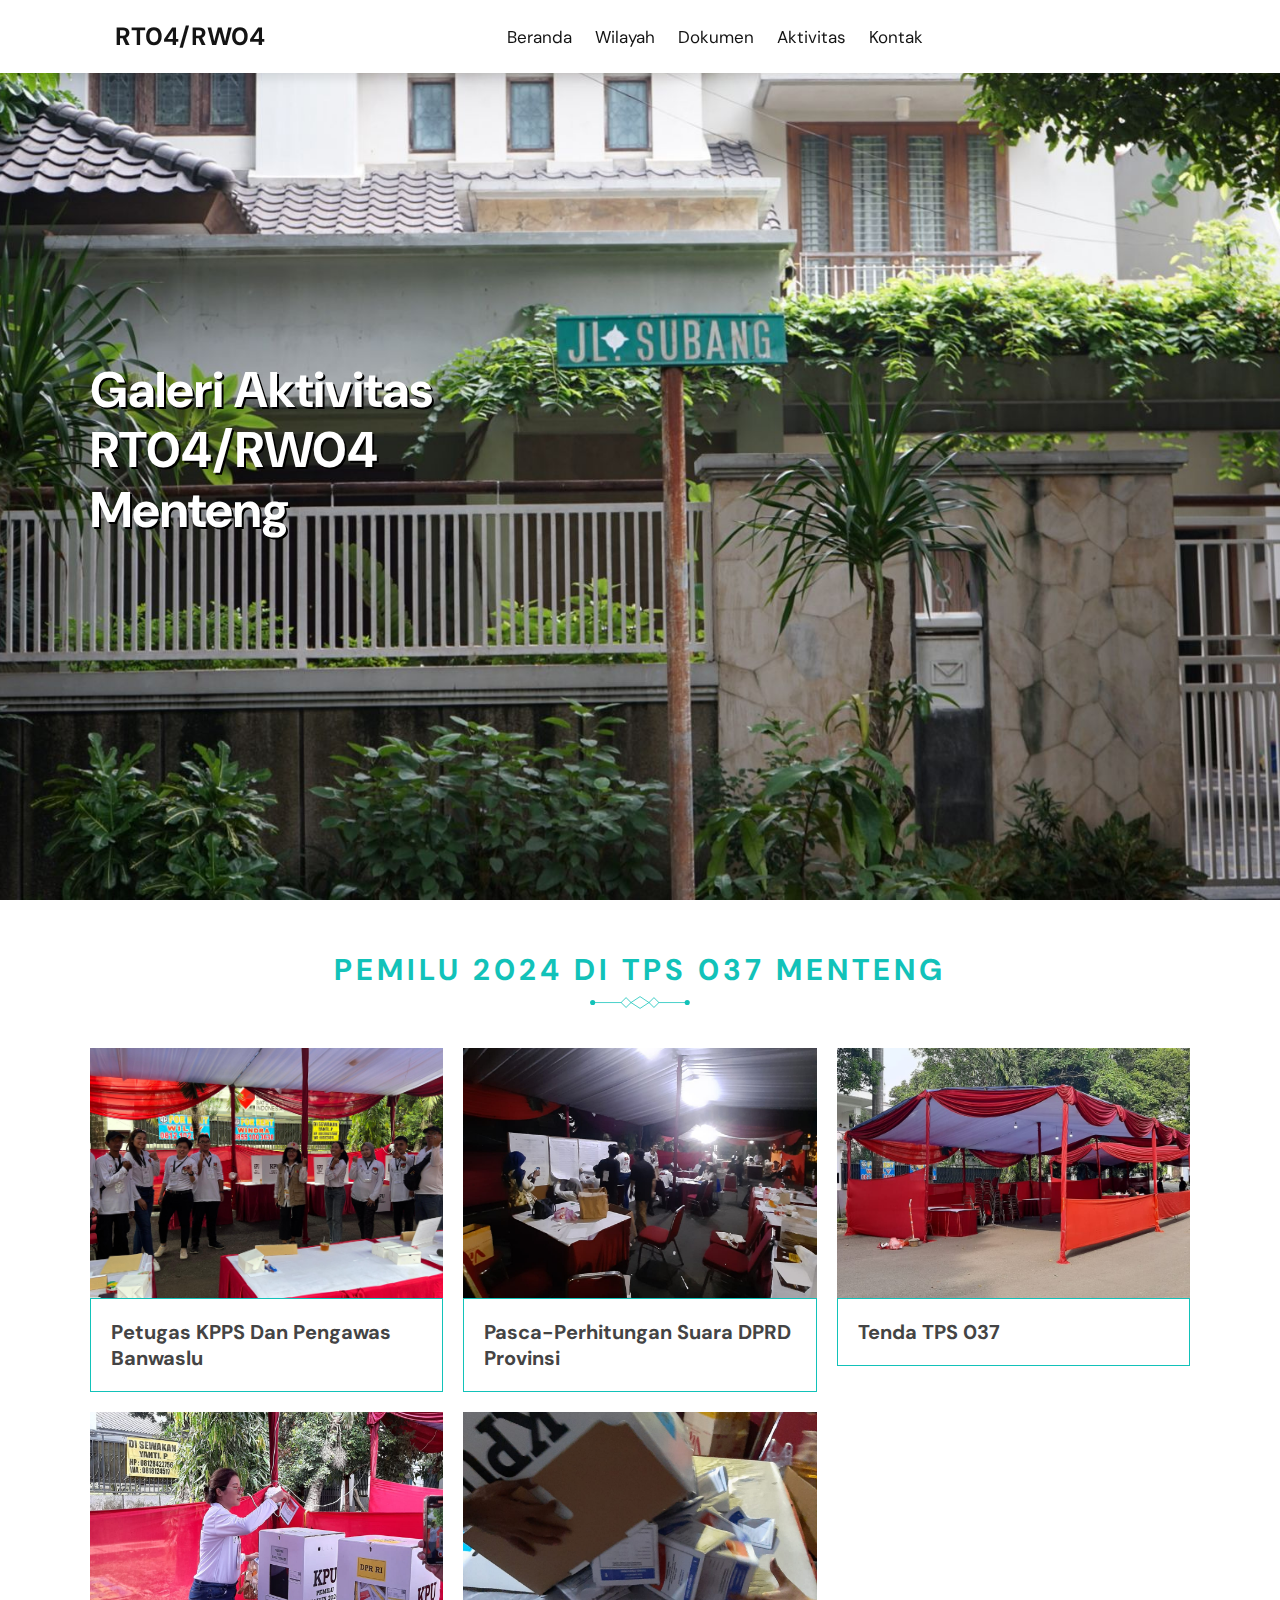
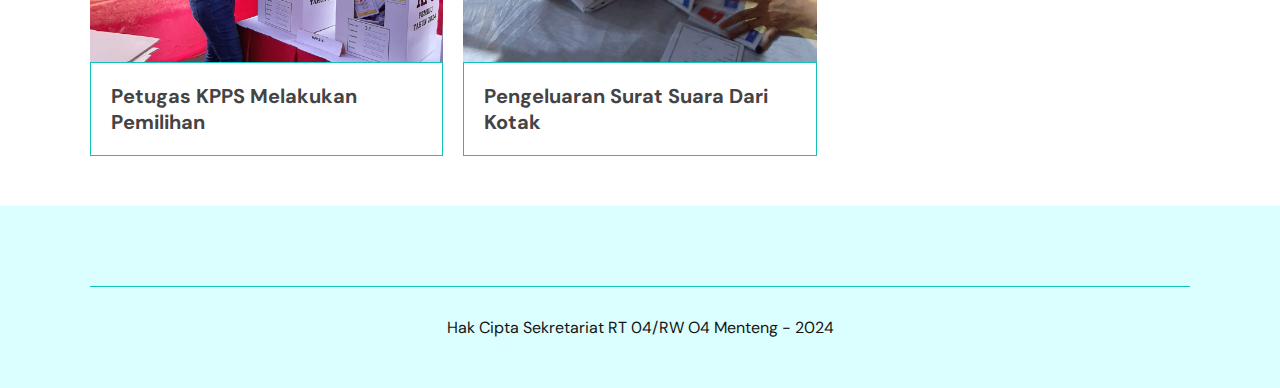
==== commit 0676effe: "update9" ====
--- a/Aktivitas.html
+++ b/Aktivitas.html
@@ -59,7 +59,7 @@
     <section class="home" id="home">
 
         <div class="content">
-            <h3>Galeri Aktivitas RT04/RW04 Menteng</h3>
+            <h3>Galeri Aktivitas <br> RT04/RW04 <br> Menteng</h3>
             <!-- <p>Selamat datang di Website Resmi RT 04/RW 04, Kelurahan Menteng, Kecamatan Menteng, Jakarta Pusat.</p> -->
             <!-- <a href="#" class="btn">
                 <span class="text text-1">learn more</span>
--- a/css/Aktivitas.css
+++ b/css/Aktivitas.css
@@ -808,7 +808,7 @@
 }
 
 .footer .credit{
-  font-size: 2rem;
+  font-size: 1.6rem;
   margin-top: 3rem;
   padding-top: 3rem;
   text-align: center;
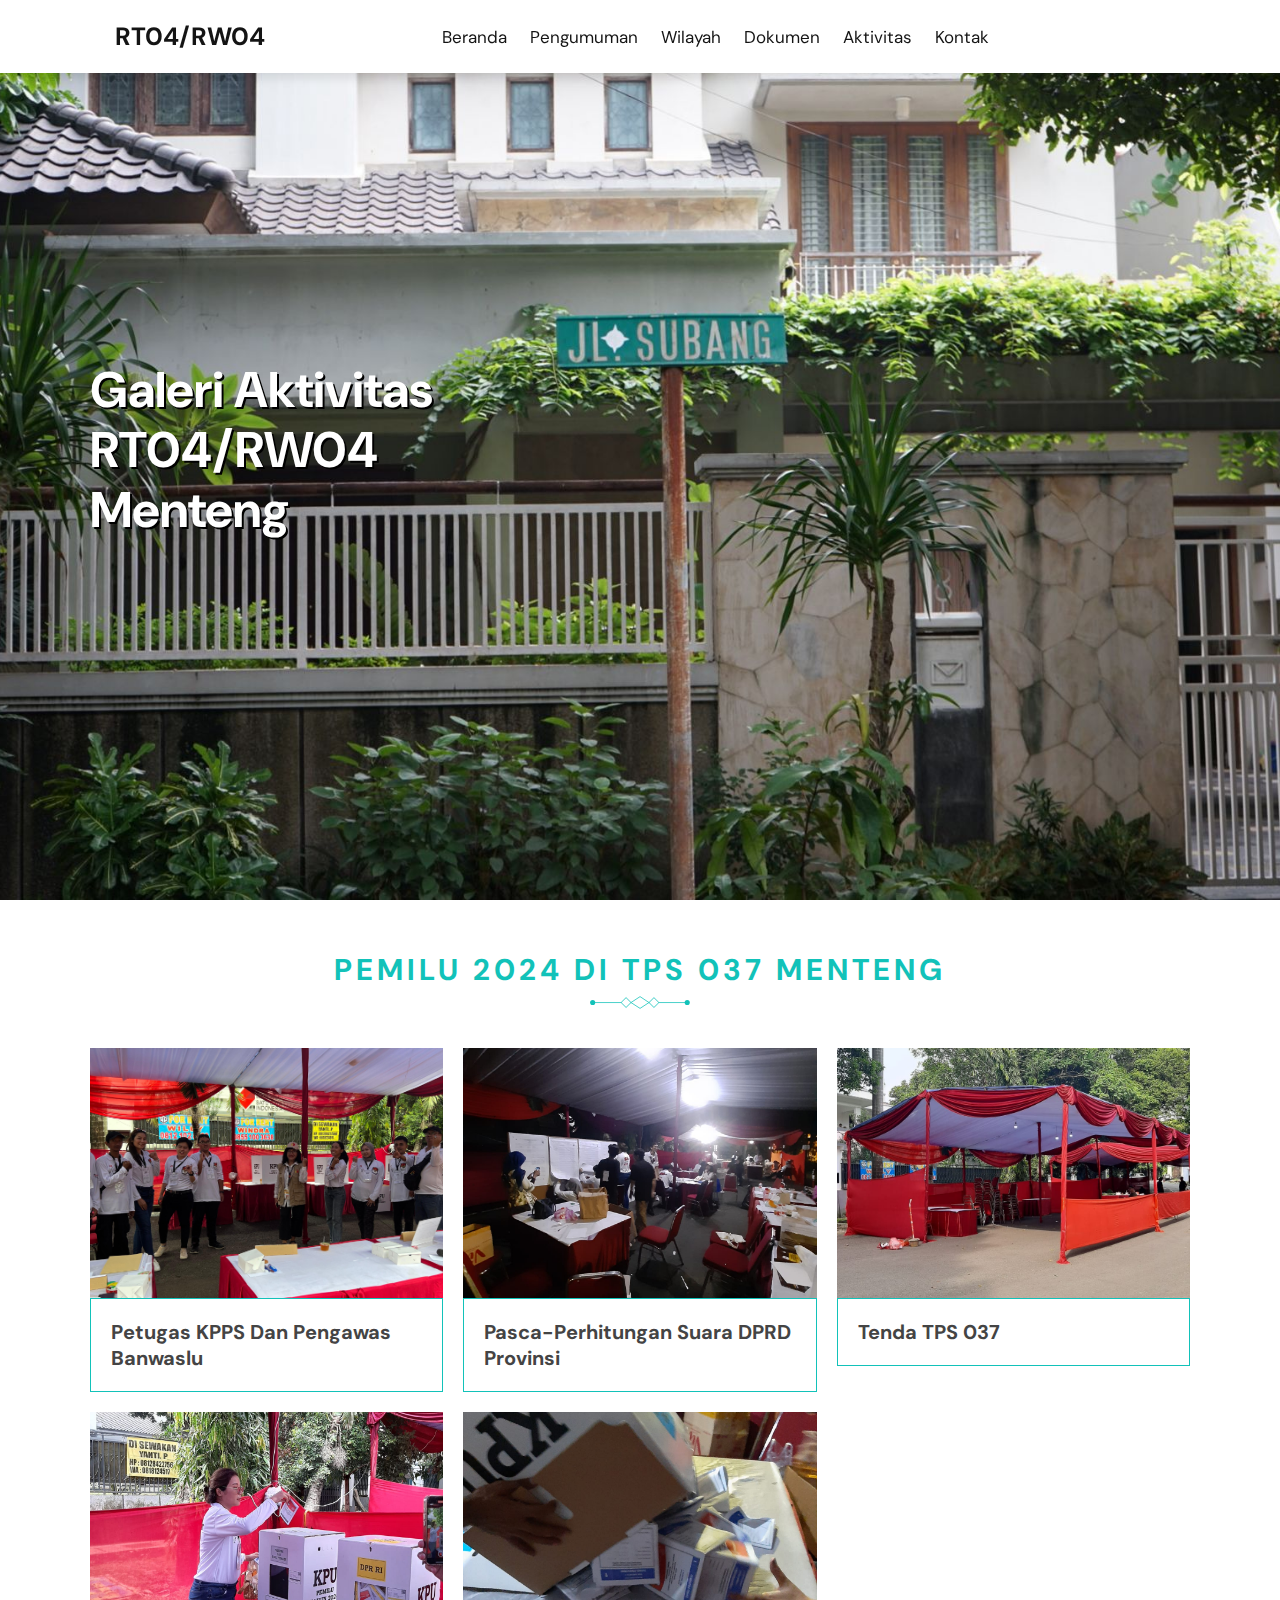
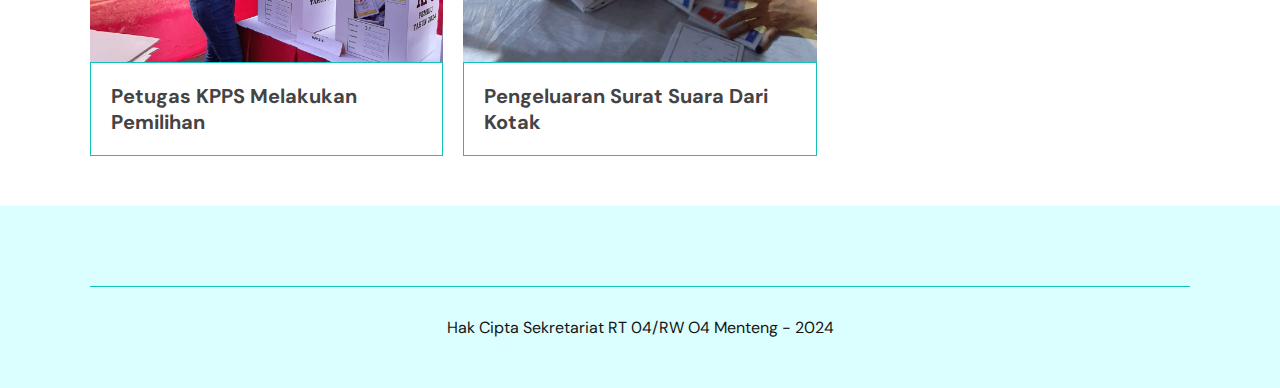
==== commit afc046a7: "update10" ====
--- a/Aktivitas.html
+++ b/Aktivitas.html
@@ -23,6 +23,7 @@
 
         <nav class="navbar">
             <a href="index.html" class="hover-underline">Beranda</a>
+            <a href="Pengumuman.html" class="hover-underline">Pengumuman</a>
             <a href="Wilayah.html" class="hover-underline">Wilayah</a>
             <a href="Dokumen.html" class="hover-underline">Dokumen</a>
             <a href="Aktivitas.html" class="hover-underline">Aktivitas</a>
